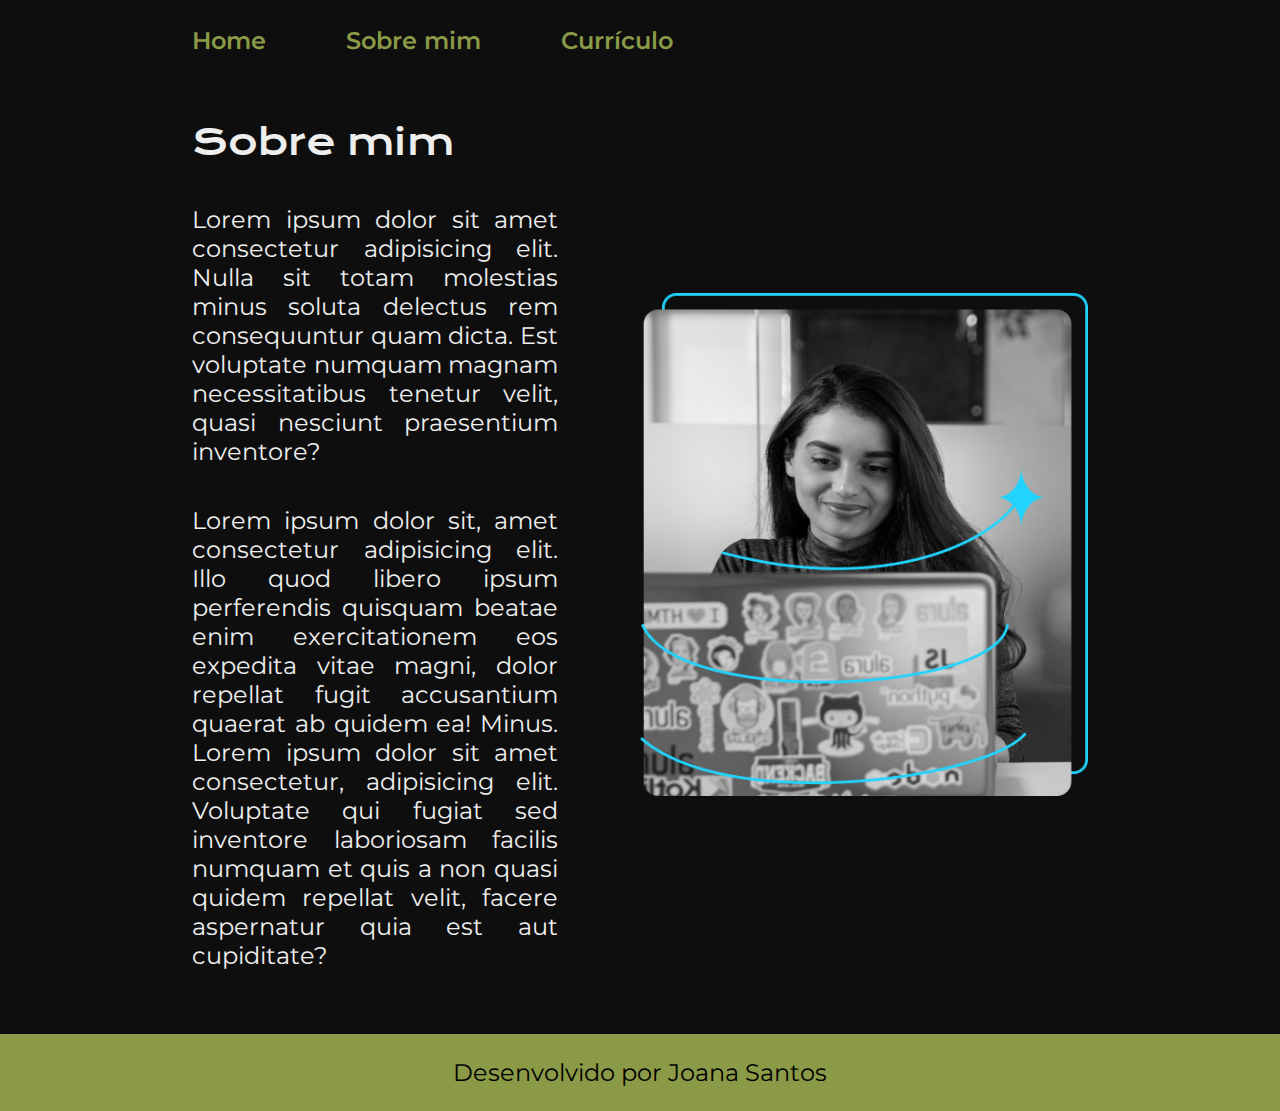
==== about.html @ 1932bcab "first commit" ====
<!DOCTYPE html>
<html lang="pt-br">
<head>
    <meta charset="UTF-8">
    <meta name="viewport" content="width=device-width, initial-scale=1.0">
    <meta http-equiv="X-UA-Compatible" content="IE=edge">
    <title>About me</title>
    <link rel="stylesheet" href="./styles/style.css">
</head>
<body>
    <header class="cabecalho">
        <nav class="cabecalho__menu">
            <a class="cabecalho__menu__link" href="index.html">Home</a>
            <a class="cabecalho__menu__link" href="about.html">Sobre mim</a>
            <a class="cabecalho__menu__link" href="curriculo.html">Currículo</a>
        </nav>
    </header>
    <main class="apresentacao">
        <section class="apresentacao__conteudo">
            <h1 class="apresentacao__conteudo__titulo">Sobre mim</h1>
            <p class="apresentacao__conteudo__texto">Lorem ipsum dolor sit amet consectetur adipisicing elit. Nulla sit totam molestias minus soluta delectus rem consequuntur quam dicta. Est voluptate numquam magnam necessitatibus tenetur velit, quasi nesciunt praesentium inventore?</p>
            <p class="apresentacao__conteudo__texto">Lorem ipsum dolor sit, amet consectetur adipisicing elit. Illo quod libero ipsum perferendis quisquam beatae enim exercitationem eos expedita vitae magni, dolor repellat fugit accusantium quaerat ab quidem ea! Minus. Lorem ipsum dolor sit amet consectetur, adipisicing elit. Voluptate qui fugiat sed inventore laboriosam facilis numquam et quis a non quasi quidem repellat velit, facere aspernatur quia est aut cupiditate?</p>
        </section>
        <img  class="apresentacao__imagem" src="./assets/Imagem.png" alt="Foto do Vitor Freitas programando">


    </main>
    <footer class="rodape">
        <p>Desenvolvido por Joana Santos</p>
    </footer>
</body>
</html>
---- styles/style.css ----
@import url('https://fonts.googleapis.com/css2?family=Krona+One&family=Montserrat:wght@400;600&display=swap');

* {
    margin: 0;
    padding: 0;
    text-decoration: none;
}
:root {
    /* Definindo Cores */
    --background: #0f0e0e;
    --cor-destaque: #8b9a46;
    --cor-titulo: #eee;
    --cor-paragrafo: #eee;
    --cor-rodape: #010101;
    --cor-sombra: rgba(0, 0, 0, 0.25);
    --cor-hover: #541212;
    /* Fonts */
    --font-titulo: 'Krona One', sans-serif;
    --font-paragrafo: 'Montserrat', sans-serif;
}

body {
    box-sizing: border-box;
    background-color: var(--background);
    color: var(--cor-titulo);
}
.cabecalho {
    padding: 2% 0% 0% 15%;
}
.cabecalho__menu {
    display: flex;
    gap: 80px;
}
.cabecalho__menu__link {
    font-family: var(--font-paragrafo);
    font-size: 1.5rem;
    font-weight: 600;
    color: var(--cor-destaque);
}
.cabecalho__menu__link:hover {
    color: var(--cor-hover);
    transition-duration: 0.4s;
}
.apresentacao {
    padding: 5% 15%;
    display: flex;
    align-items: center;
    justify-content: space-between;
    gap: 82px;
}
.apresentacao__conteudo {
    width: 50%;
    display: flex;
    flex-direction: column;
    gap: 40px;
}
.apresentacao__conteudo__titulo {
    font-family: var(--font-titulo);
    text-shadow: 0px 4px 4px 0px var(--cor-sombra);
    font-size: 2.25rem;
    font-style: normal;
    font-weight: 400;
}
.apresentacao__conteudo__subtitulo {
    font-family: var(--font-titulo);
    text-shadow: 0px 4px 4px 0px var(--cor-sombra);
    font-size: 1.87rem;
    font-style: normal;
    font-weight: 400;
    border-bottom: 4px solid var(--cor-destaque);
}
.titulo {
    color: var(--cor-destaque);
}
.apresentacao__conteudo__texto {
    font-family: var(--font-paragrafo);
    font-size: 1.5rem;
    font-style: normal;
    font-weight: 400;
    text-align: justify;
}
.apresentacao__links {
    display: flex;
    flex-direction: column;
    justify-content: space-between;
    align-items: center;
    gap: 32px;
}
.apresentacao__links__subtitulo {
    font-family: var(--font-titulo);
    font-weight: 400;
    font-size: 1.5rem;
}
.apresentacao__links__link {
    display: flex;
    justify-content: center;
    gap: 16px;

    width: 50%;
    border: 2px solid var(--cor-destaque);
    border-radius: 8px;
    padding: 21.5px 0;

    text-align: center;
    font-family: var(--font-paragrafo);
    font-size: 1.5rem;
    font-weight: 600;

    color: #f6f6f6;
    
}
.apresentacao__links__link:hover {
    background-color: var(--cor-hover);
    box-shadow: 0px 0px 8px 0px var(--cor-hover);
    transition-duration: 0.6s;

}
.apresentacao__imagem {
    width: 50%;
}

.rodape {
    background-color: var(--cor-destaque);
    color: var(--cor-rodape);
    padding: 24px;

    text-align: center;
    font-family: var(--font-paragrafo);
    font-size: 1.5rem;
    font-weight: 400;
}

@media (max-width: 1200px)
{
    .cabecalho {
        padding: 10%;
    }
    .cabecalho__menu {
        justify-content: center;
    }
    .apresentacao {
        flex-direction: column-reverse;
        padding: 5%;
    }
    .apresentacao__conteudo {
        width: auto;
    }

    
}
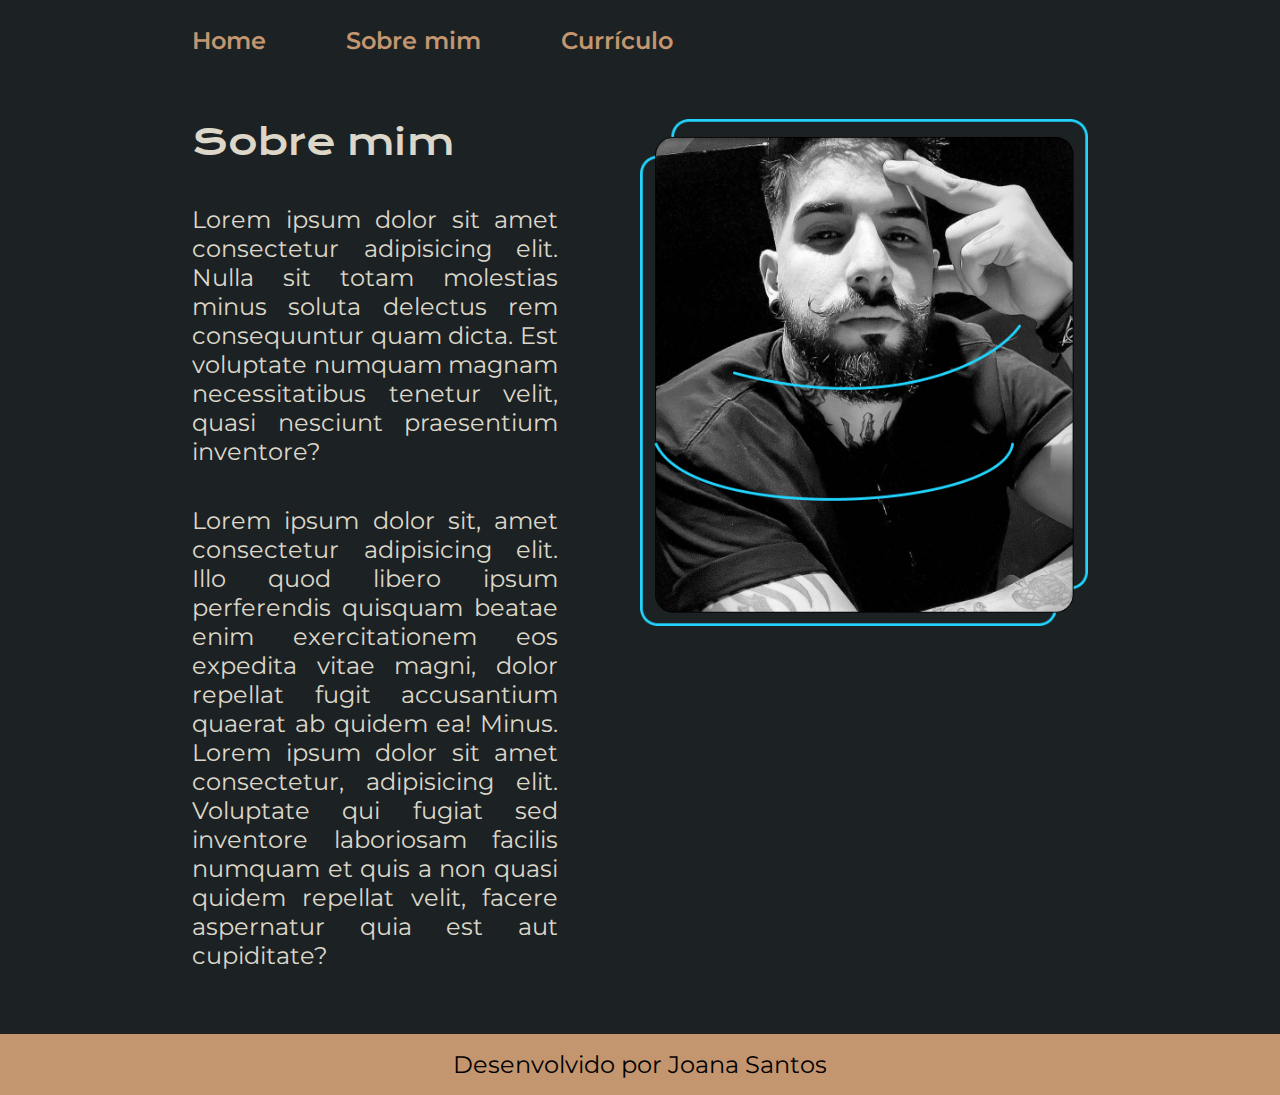
==== commit 75cb366e: "fix bugs and responsiviness" ====
--- a/about.html
+++ b/about.html
@@ -21,7 +21,7 @@
             <p class="apresentacao__conteudo__texto">Lorem ipsum dolor sit amet consectetur adipisicing elit. Nulla sit totam molestias minus soluta delectus rem consequuntur quam dicta. Est voluptate numquam magnam necessitatibus tenetur velit, quasi nesciunt praesentium inventore?</p>
             <p class="apresentacao__conteudo__texto">Lorem ipsum dolor sit, amet consectetur adipisicing elit. Illo quod libero ipsum perferendis quisquam beatae enim exercitationem eos expedita vitae magni, dolor repellat fugit accusantium quaerat ab quidem ea! Minus. Lorem ipsum dolor sit amet consectetur, adipisicing elit. Voluptate qui fugiat sed inventore laboriosam facilis numquam et quis a non quasi quidem repellat velit, facere aspernatur quia est aut cupiditate?</p>
         </section>
-        <img  class="apresentacao__imagem" src="./assets/Imagem.png" alt="Foto do Vitor Freitas programando">
+        <img  class="apresentacao__imagem" src="./assets/eu.png" alt="Foto do Vitor Freitas">
 
 
     </main>
--- a/styles/style.css
+++ b/styles/style.css
@@ -7,10 +7,10 @@
 }
 :root {
     /* Definindo Cores */
-    --background: #0f0e0e;
-    --cor-destaque: #8b9a46;
-    --cor-titulo: #eee;
-    --cor-paragrafo: #eee;
+    --background: #1c2224;
+    --cor-destaque: #c49670;
+    --cor-titulo: #DCD7C9;
+    --cor-paragrafo: #DCD7C9;
     --cor-rodape: #010101;
     --cor-sombra: rgba(0, 0, 0, 0.25);
     --cor-hover: #541212;
@@ -122,22 +122,32 @@
 .rodape {
     background-color: var(--cor-destaque);
     color: var(--cor-rodape);
-    padding: 24px;
+    padding: 16px;
 
     text-align: center;
     font-family: var(--font-paragrafo);
     font-size: 1.5rem;
     font-weight: 400;
 }
+@media (max-width: 1800px) 
+{
+    .apresentacao__imagem {
+        width: 50%;
+        align-self: flex-start;
+    }
+}
 
 @media (max-width: 1200px)
 {
     .cabecalho {
-        padding: 10%;
+        padding: 8%;
     }
     .cabecalho__menu {
         justify-content: center;
     }
+    .cabecalho__menu__link {
+        font-size: 2.2rem;
+    } 
     .apresentacao {
         flex-direction: column-reverse;
         padding: 5%;
@@ -145,6 +155,58 @@
     .apresentacao__conteudo {
         width: auto;
     }
-
+    .apresentacao__imagem {
+        width: 60%;
+        margin: auto;
+    }
+    .rodape {
+        font-size: 1.2rem;
+        padding: 10px;
+    }
+}
+
+@media (max-width: 900px)
+{
+    .cabecalho {
+        padding: 6%;
+    }
+    .cabecalho__menu__link {
+        font-size: 1.8rem;
+    } 
+}
+@media (max-width: 630px) 
+{
+    .cabecalho__menu__link {
+        font-size: 1.4rem;
+    } 
+    .cabecalho__menu {
+        gap: 35px;
+    }
+}
+@media (max-width: 580px) 
+{
+    .cabecalho__menu__link {
+        font-size: 1.1rem;
+    } 
+    .cabecalho__menu {
+        gap: 50px;
+    }
+}
     
-}
+@media (max-width: 470px) 
+{
+    .cabecalho {
+        padding: 4% 5% 2% 5%;
+    }
+    .cabecalho__menu {
+        gap: 50px;
+    }
+    .cabecalho__menu__link {
+        font-size: 1.0rem;
+    }
+    .apresentacao__imagem {
+        width: 75%;
+    }
+}
+
+
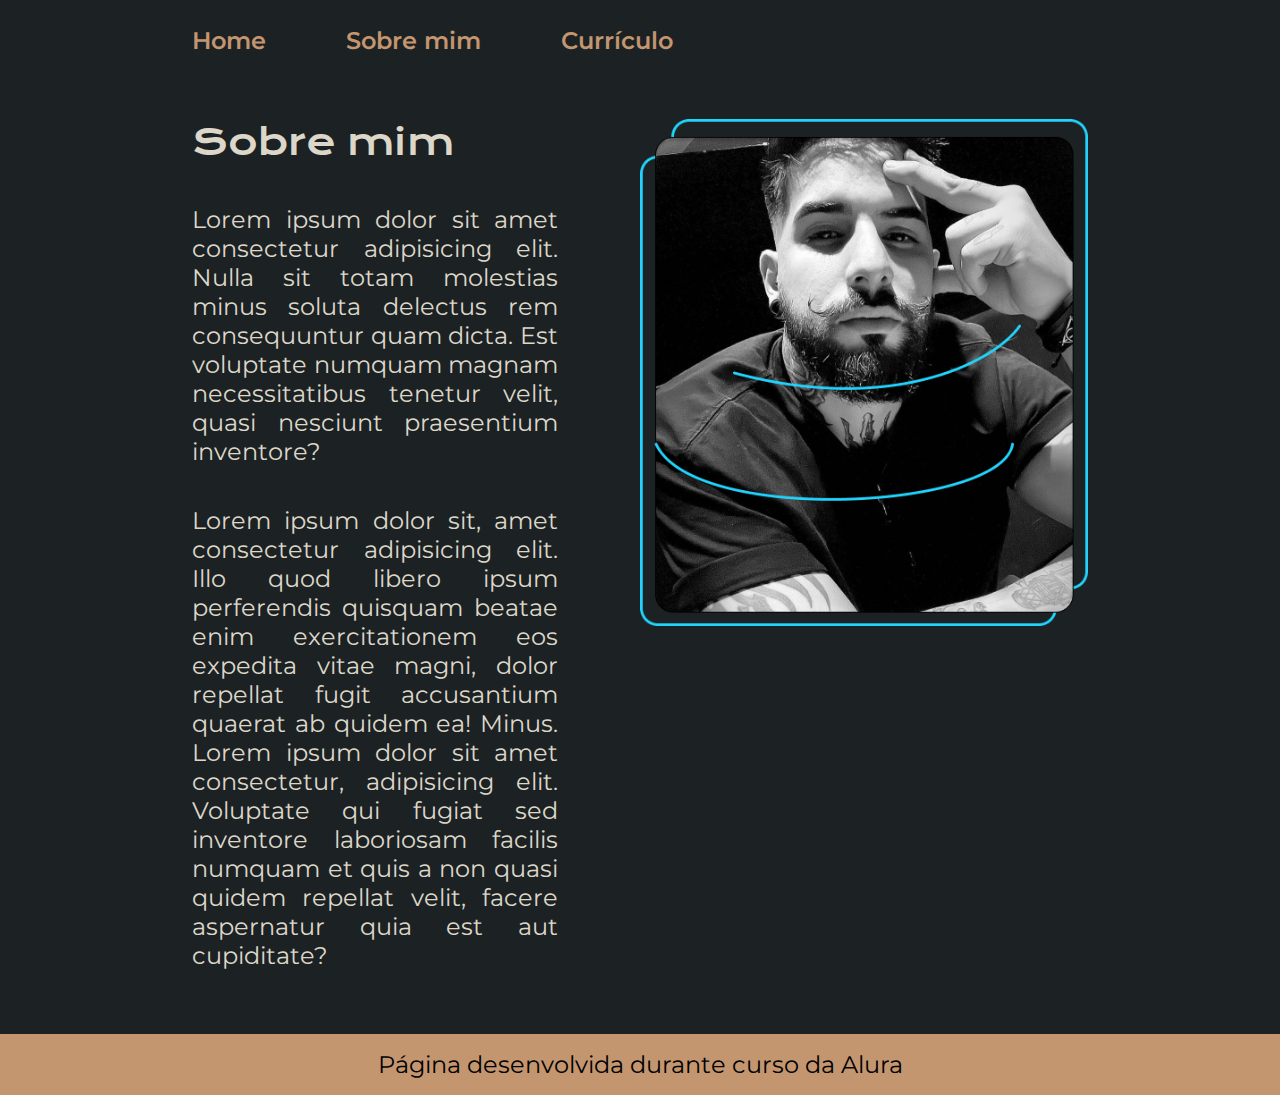
==== commit d5e456d0: "updates" ====
--- a/about.html
+++ b/about.html
@@ -26,7 +26,7 @@
 
     </main>
     <footer class="rodape">
-        <p>Desenvolvido por Joana Santos</p>
+        <p>Página desenvolvida durante curso da Alura</p>
     </footer>
 </body>
 </html>